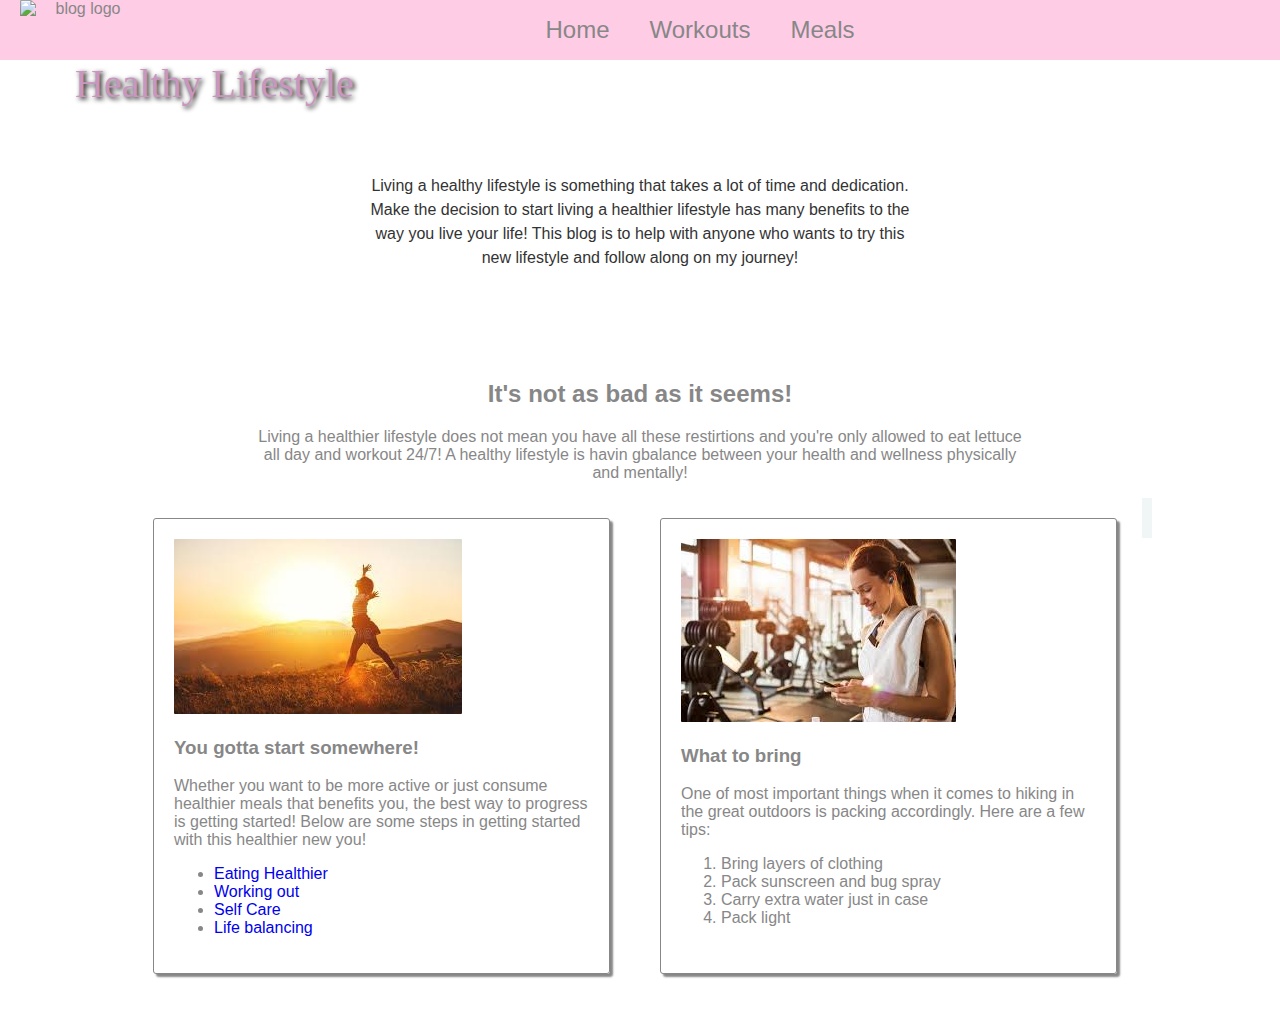
==== index.html @ 4e74fadc "Update index.html" ====
<!DOCTYPE html>
<html lang="en">
<head>
    <title>Blog</title>
    <meta charset="utf-8">


    <style>
        * {
            box-sizing: border-box;
        }

        body {
            color: #878787;
            margin: 0;
            font-family: sans-serif;
            text-align: center;
        }

        img {
            max-width: 100%;
            border-radius: 1px 1px 1px; 
        }

        a {
            text-decoration: none;
            
        }

        .nav-header {
            background: #ffcce6;
            height: auto;
            display: flex;
            margin-bottom: 0px;
        }

        .nav-div {
            margin: auto;
        }

        .logo-img {
            width: 120px;
            margin-left: 20px;
        }

        .heart-icon {
            margin: 30px;
        }

        .nav-bar {
            list-style-type: none;
            display: flex;
        }

        .nav-bar-link {
            color: #878787;
            font-size: 24px;
            padding: 20px;
        }

        .main-header {
            background: url("") top;
            background-size: cover;
            height: 300px;
        }

        .main-header-title {
            text-align: left;
            font-size: 2.5em;
            color: #f7f8f9;
            font-family: 'Brush Script MT', cursive;
            color: #C896BF;
            font-weight: normal;
            padding-left: 75px;
            text-shadow: 2px 2px 5px black;
            margin-top: 0px;
        }

        .main-header-intro {
            line-height: 1.5em;
            width: 50%;
            margin: auto;
            padding: 40px;
            color: #333333;
            text-align: center;
        }

        .intro {
            width: 60%;
            margin: auto;

        }

        .box {
            width: 80%;
            margin: auto;
            display: flex;
        }

        .card {
            width: 100%;
            padding: 20px;
            text-align: left;
            border: 1px solid;
            border-radius: 3px;
            margin-top: 20px;
            margin-left: 25px;
            margin-right: 25px;
            margin-bottom: 40px;
            box-shadow: 3px 3px 2px;
        }

        .footer {
            height: 40px;
            background: #f0f5f5;
            padding: 5px;
        }

    </style>
</head>

<body>
    <div class="nav-header">
        <img class="logo-img" src="imgs/" alt="blog logo">
        <div class="nav-div">
            <ul class="nav-bar">
                <li><a class="nav-bar-link" href="index.html">Home</a></li>
                <li><a class="nav-bar-link" href="workout.html">Workouts</a></li>
                <li><a class="nav-bar-link" href="meals.html">Meals</a></li>
            </ul>
        </div>
        <div class="heart-icon">
            <i class="fas fa-heart"></i>
        </div>
    </div>

    <div class="main-header">
        <h1 class="main-header-title">Healthy Lifestyle</h1>
        <div class="main-header-intro">
            Living a healthy lifestyle is something that takes a lot of time and dedication. Make the decision to start living a healthier lifestyle has many benefits to the way you live your life! This blog is to help with anyone who wants to try this new lifestyle and follow along on my journey!
        </div>
    </div>

    <h2>It's not as bad as it seems!</h2>
    <div class="intro">
        <p> Living a healthier lifestyle does not mean you have all these restirtions and you're only allowed to eat lettuce all day and workout 24/7! A healthy lifestyle is havin gbalance between your health and wellness physically and mentally!
        </p>
    </div>

    <div class="box">
        <div class="card">
            <img src="imgs/happy.jpeg" alt="Health">
            <h3>You gotta start somewhere!</h3>
            <p>
                Whether you want to be more active or just consume healthier meals that benefits you, the best way to progress is getting started! Below are some steps in getting started with this healthier new you!
            </p>
            <ul>
                <li><a href="#">Eating Healthier</a></li>
                <li><a href="#">Working out</a></li>
                <li><a href="#">Self Care</a></li>
                <li><a href="#">Life balancing</a></li>
            </ul>
        </div>
        

        <div class="card">
            <img src="imgs/gym.jpeg" alt="Gym">
            <h3>What to bring</h3>
            <p>
                One of most important things when it comes to hiking in the great outdoors is packing accordingly. Here are a few tips:
            </p>
            <ol>
                <li>Bring layers of clothing</li>
                <li>Pack sunscreen and bug spray</li>
                <li>Carry extra water just in case</li>
                <li>Pack light</li>
            </ol>
    </div>
   

    <div class="footer">
        <i class="fab fa-facebook-square fa-2x"></i>
        <i class="fab fa-twitter-square fa-2x"></i>
        <i class="fab fa-flickr fa-2x"></i>

    </div>

</body>

</html>
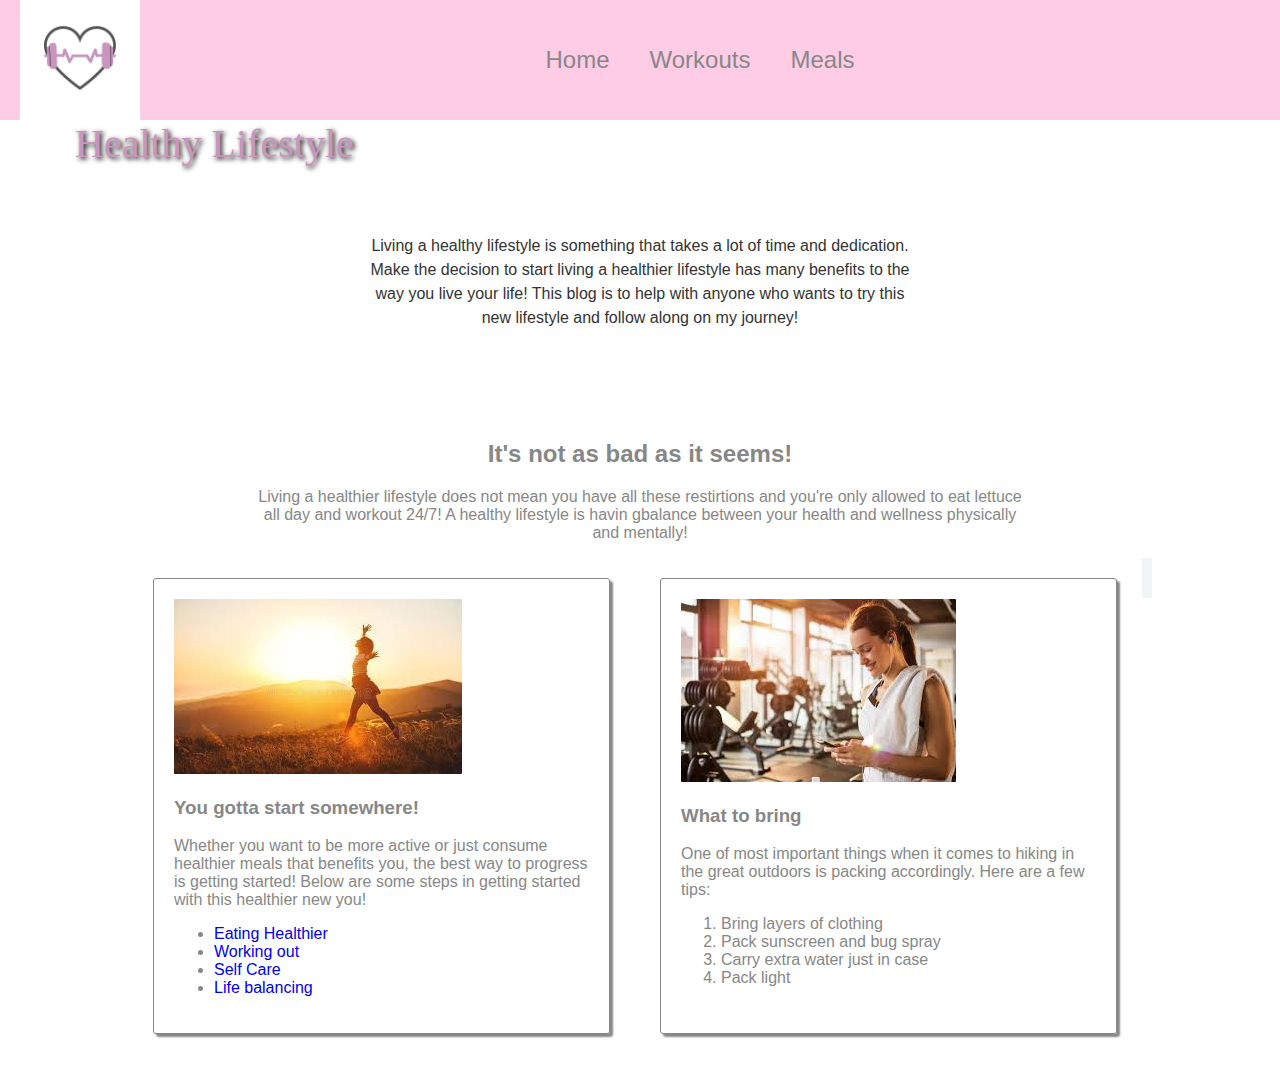
==== commit b56c9cf6: "Update index.html" ====
--- a/index.html
+++ b/index.html
@@ -121,7 +121,7 @@
 
 <body>
     <div class="nav-header">
-        <img class="logo-img" src="imgs/" alt="blog logo">
+        <img class="logo-img" src="imgs/you!.jpg" alt="blog logo">
         <div class="nav-div">
             <ul class="nav-bar">
                 <li><a class="nav-bar-link" href="index.html">Home</a></li>
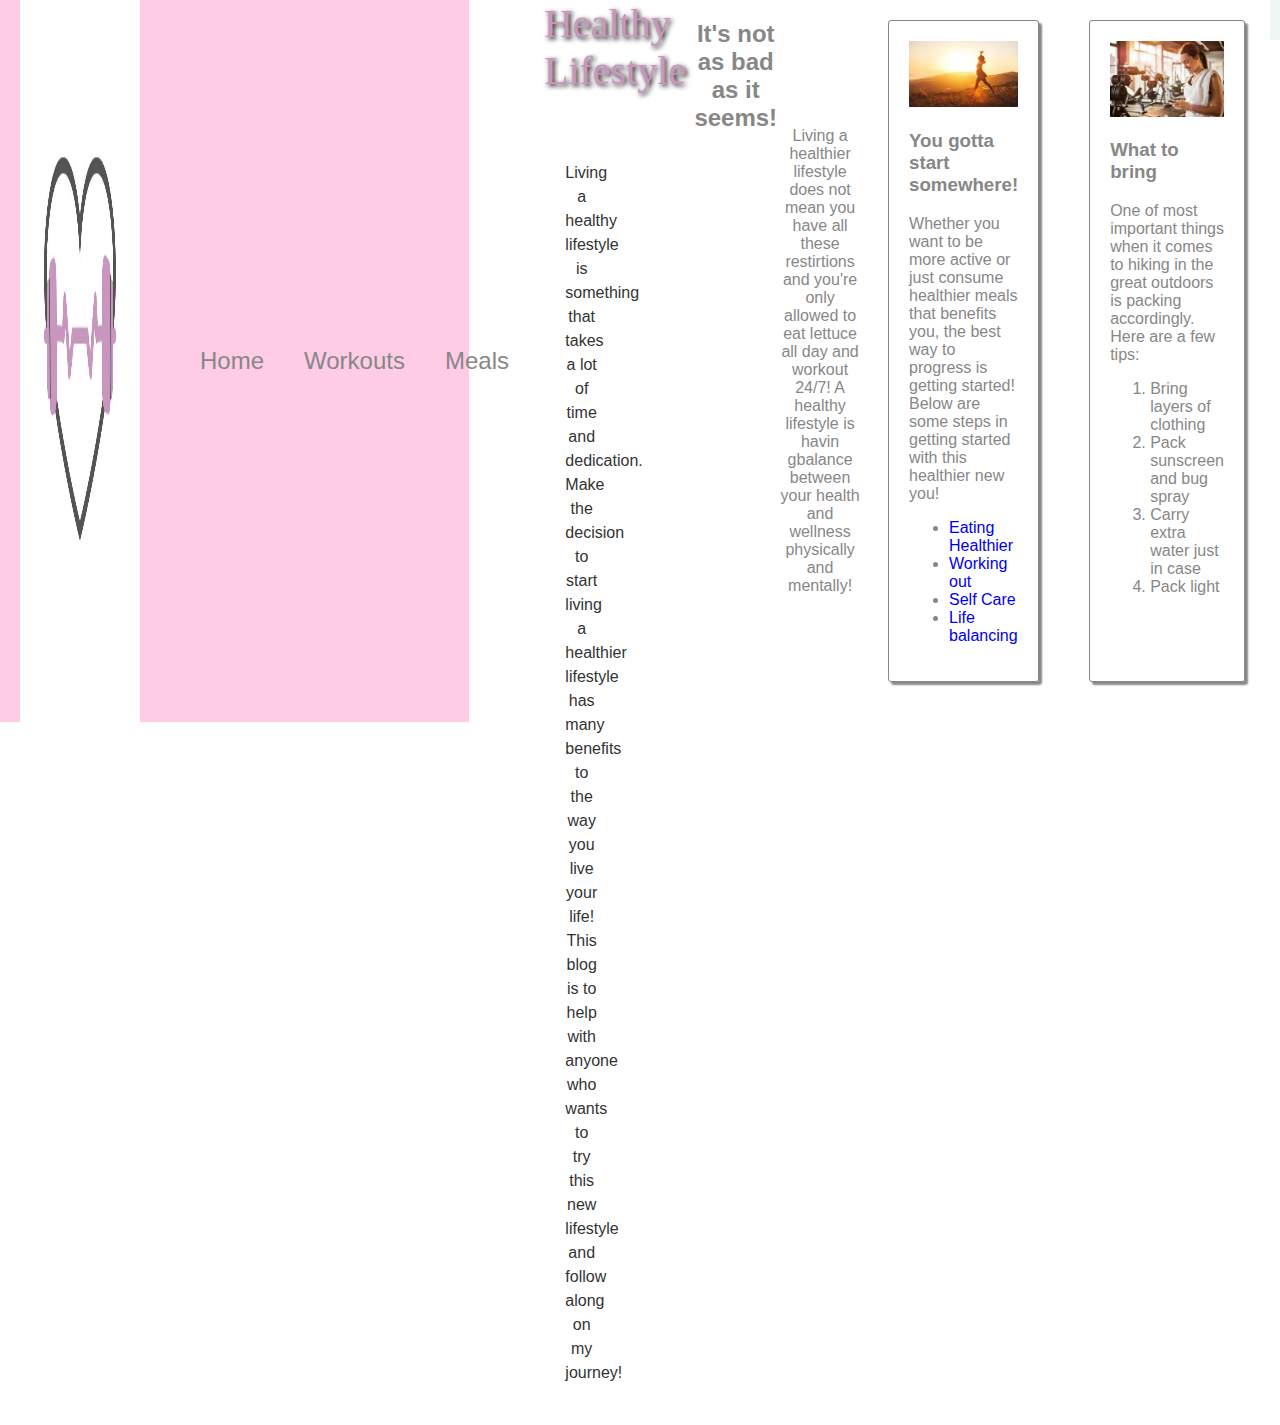
==== commit 2bca996b: "Update index.html" ====
--- a/index.html
+++ b/index.html
@@ -16,6 +16,23 @@
             font-family: sans-serif;
             text-align: center;
         }
+
+        @media only screen and (max-width: 600px) {
+            body{
+                display: flex;
+                flex-direction: column;
+            }
+            a {
+                display: block;
+                background-color: lightgray;
+            }
+        }
+
+        @media only screen and (min-width: 601px) {
+            body {
+                display: flex;
+                flex-direction: row;
+            }
 
         img {
             max-width: 100%;
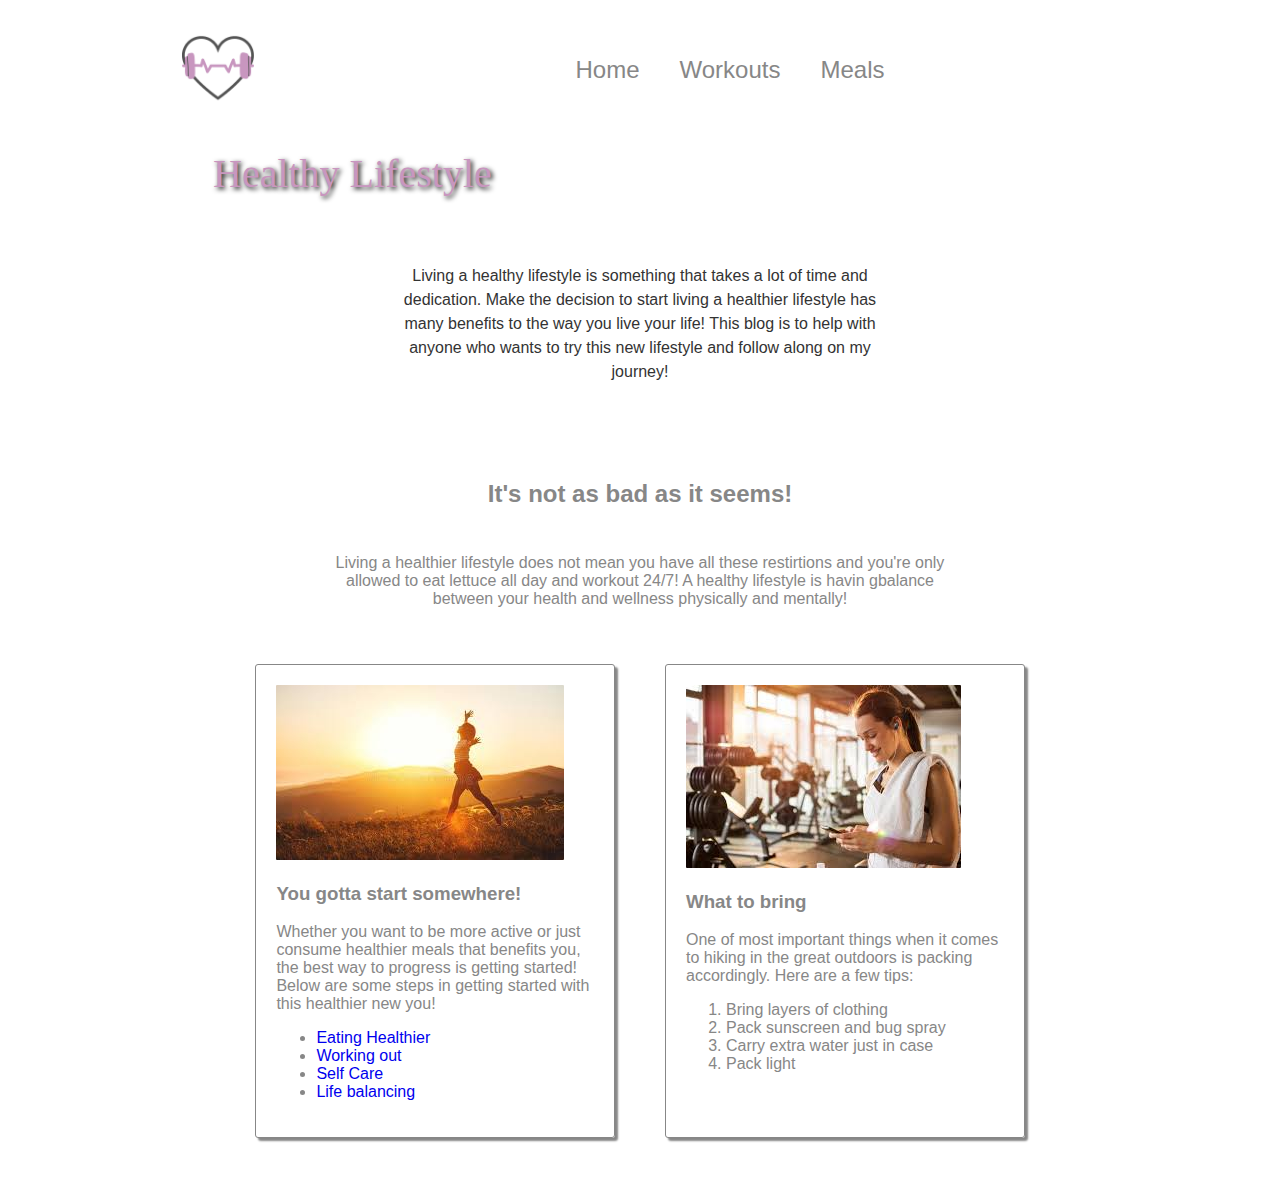
==== commit 9a4f406e: "Update index.html" ====
--- a/index.html
+++ b/index.html
@@ -6,50 +6,40 @@
 
 
     <style>
-        * {
-            box-sizing: border-box;
-        }
 
-        body {
+       body {
             color: #878787;
-            margin: 0;
+            margin: auto;
+            width: 80%;
             font-family: sans-serif;
             text-align: center;
         }
-
-        @media only screen and (max-width: 600px) {
-            body{
-                display: flex;
-                flex-direction: column;
-            }
-            a {
-                display: block;
-                background-color: lightgray;
-            }
-        }
-
-        @media only screen and (min-width: 601px) {
-            body {
-                display: flex;
-                flex-direction: row;
-            }
 
         img {
             max-width: 100%;
             border-radius: 1px 1px 1px; 
         }
 
+        div {
+            padding: 10px
+        }
+
         a {
             text-decoration: none;
+            text-align: center;
             
         }
 
+        a:hover {
+            color: #C896BF;
+        }
+
         .nav-header {
-            background: #ffcce6;
+            background: white;
             height: auto;
             display: flex;
             margin-bottom: 0px;
-        }
+        }   
 
         .nav-div {
             margin: auto;
@@ -58,10 +48,6 @@
         .logo-img {
             width: 120px;
             margin-left: 20px;
-        }
-
-        .heart-icon {
-            margin: 30px;
         }
 
         .nav-bar {
@@ -133,12 +119,14 @@
             padding: 5px;
         }
 
+
     </style>
 </head>
 
 <body>
+
     <div class="nav-header">
-        <img class="logo-img" src="imgs/you!.jpg" alt="blog logo">
+        <img class="logo-img" src="imgs/logo.png" alt="blog logo">
         <div class="nav-div">
             <ul class="nav-bar">
                 <li><a class="nav-bar-link" href="index.html">Home</a></li>
@@ -146,10 +134,8 @@
                 <li><a class="nav-bar-link" href="meals.html">Meals</a></li>
             </ul>
         </div>
-        <div class="heart-icon">
-            <i class="fas fa-heart"></i>
-        </div>
     </div>
+
 
     <div class="main-header">
         <h1 class="main-header-title">Healthy Lifestyle</h1>
@@ -192,15 +178,7 @@
                 <li>Carry extra water just in case</li>
                 <li>Pack light</li>
             </ol>
-    </div>
-   
-
-    <div class="footer">
-        <i class="fab fa-facebook-square fa-2x"></i>
-        <i class="fab fa-twitter-square fa-2x"></i>
-        <i class="fab fa-flickr fa-2x"></i>
-
-    </div>
+        </div>
 
 </body>
 
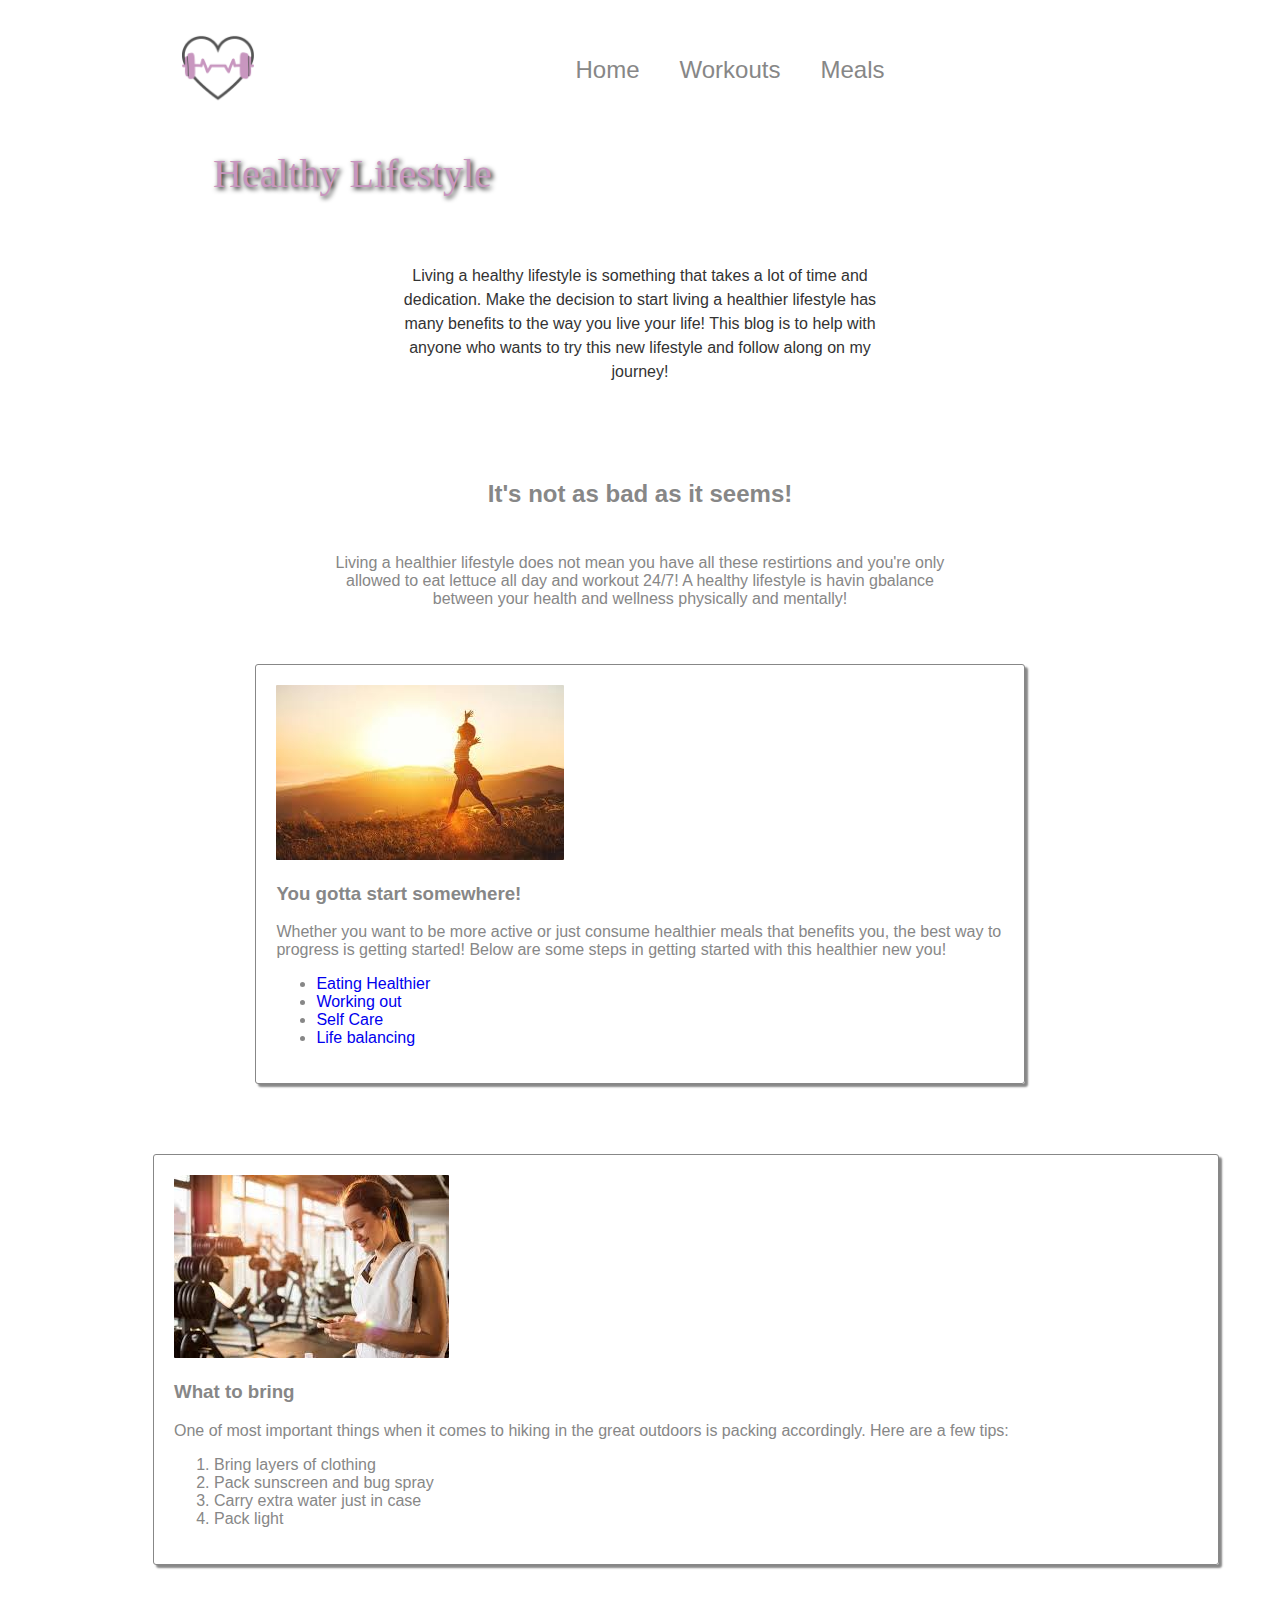
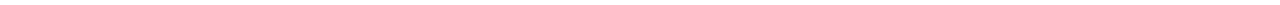
==== commit d9a37568: "Update index.html" ====
--- a/index.html
+++ b/index.html
@@ -33,6 +33,23 @@
         a:hover {
             color: #C896BF;
         }
+
+        @media only screen and (max-width: 600px) {
+            .content {
+                display: flex;
+                flex-direction: column;
+            }
+            a {
+                display: block;
+                background-color: lightgray;
+            }
+        }
+
+        @media only screen and (min-width: 601px) {
+            .content {
+                display: flex;
+                flex-direction: row;
+            }
 
         .nav-header {
             background: white;
@@ -112,14 +129,6 @@
             margin-bottom: 40px;
             box-shadow: 3px 3px 2px;
         }
-
-        .footer {
-            height: 40px;
-            background: #f0f5f5;
-            padding: 5px;
-        }
-
-
     </style>
 </head>
 
@@ -164,6 +173,7 @@
                 <li><a href="#">Life balancing</a></li>
             </ul>
         </div>
+    </div>
         
 
         <div class="card">
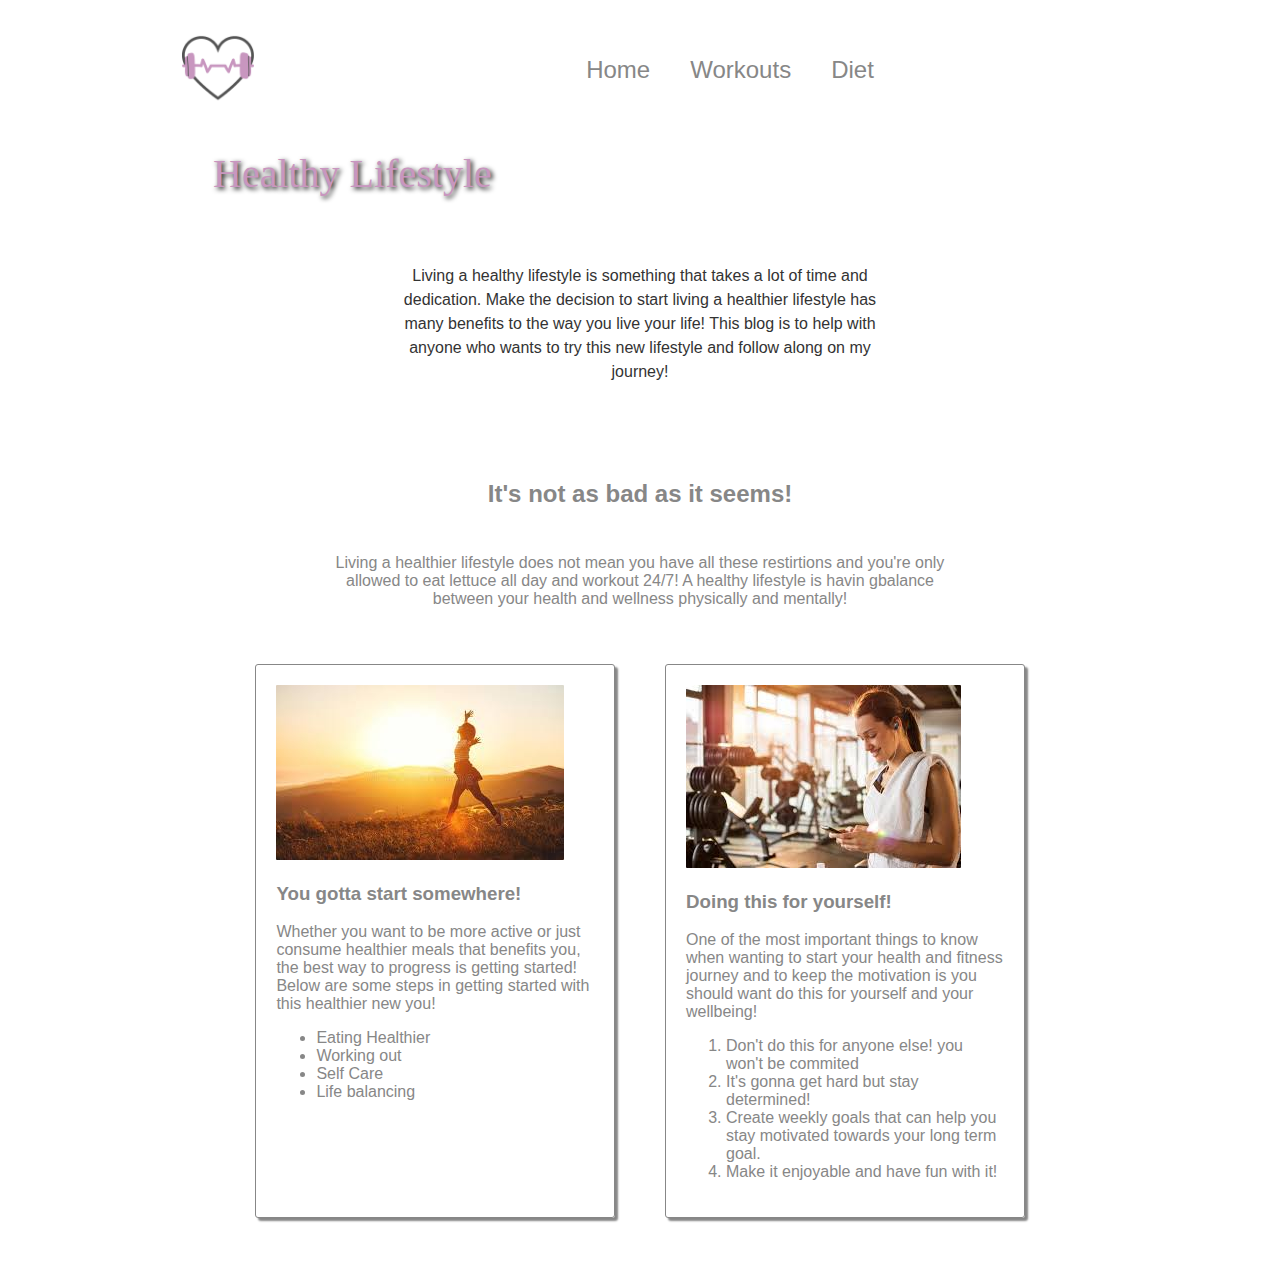
==== commit 9031c39c: "Update index.html" ====
--- a/index.html
+++ b/index.html
@@ -3,132 +3,8 @@
 <head>
     <title>Blog</title>
     <meta charset="utf-8">
-
-
+    <link rel="stylesheet" href="mycss.css">
     <style>
-
-       body {
-            color: #878787;
-            margin: auto;
-            width: 80%;
-            font-family: sans-serif;
-            text-align: center;
-        }
-
-        img {
-            max-width: 100%;
-            border-radius: 1px 1px 1px; 
-        }
-
-        div {
-            padding: 10px
-        }
-
-        a {
-            text-decoration: none;
-            text-align: center;
-            
-        }
-
-        a:hover {
-            color: #C896BF;
-        }
-
-        @media only screen and (max-width: 600px) {
-            .content {
-                display: flex;
-                flex-direction: column;
-            }
-            a {
-                display: block;
-                background-color: lightgray;
-            }
-        }
-
-        @media only screen and (min-width: 601px) {
-            .content {
-                display: flex;
-                flex-direction: row;
-            }
-
-        .nav-header {
-            background: white;
-            height: auto;
-            display: flex;
-            margin-bottom: 0px;
-        }   
-
-        .nav-div {
-            margin: auto;
-        }
-
-        .logo-img {
-            width: 120px;
-            margin-left: 20px;
-        }
-
-        .nav-bar {
-            list-style-type: none;
-            display: flex;
-        }
-
-        .nav-bar-link {
-            color: #878787;
-            font-size: 24px;
-            padding: 20px;
-        }
-
-        .main-header {
-            background: url("") top;
-            background-size: cover;
-            height: 300px;
-        }
-
-        .main-header-title {
-            text-align: left;
-            font-size: 2.5em;
-            color: #f7f8f9;
-            font-family: 'Brush Script MT', cursive;
-            color: #C896BF;
-            font-weight: normal;
-            padding-left: 75px;
-            text-shadow: 2px 2px 5px black;
-            margin-top: 0px;
-        }
-
-        .main-header-intro {
-            line-height: 1.5em;
-            width: 50%;
-            margin: auto;
-            padding: 40px;
-            color: #333333;
-            text-align: center;
-        }
-
-        .intro {
-            width: 60%;
-            margin: auto;
-
-        }
-
-        .box {
-            width: 80%;
-            margin: auto;
-            display: flex;
-        }
-
-        .card {
-            width: 100%;
-            padding: 20px;
-            text-align: left;
-            border: 1px solid;
-            border-radius: 3px;
-            margin-top: 20px;
-            margin-left: 25px;
-            margin-right: 25px;
-            margin-bottom: 40px;
-            box-shadow: 3px 3px 2px;
-        }
     </style>
 </head>
 
@@ -140,7 +16,7 @@
             <ul class="nav-bar">
                 <li><a class="nav-bar-link" href="index.html">Home</a></li>
                 <li><a class="nav-bar-link" href="workout.html">Workouts</a></li>
-                <li><a class="nav-bar-link" href="meals.html">Meals</a></li>
+                <li><a class="nav-bar-link" href="meals.html">Diet</a></li>
             </ul>
         </div>
     </div>
@@ -167,28 +43,28 @@
                 Whether you want to be more active or just consume healthier meals that benefits you, the best way to progress is getting started! Below are some steps in getting started with this healthier new you!
             </p>
             <ul>
-                <li><a href="#">Eating Healthier</a></li>
-                <li><a href="#">Working out</a></li>
-                <li><a href="#">Self Care</a></li>
-                <li><a href="#">Life balancing</a></li>
+                <li>Eating Healthier</li>
+                <li>Working out</li>
+                <li>Self Care</li>
+                <li>Life balancing</li>
             </ul>
         </div>
-    </div>
         
 
         <div class="card">
             <img src="imgs/gym.jpeg" alt="Gym">
-            <h3>What to bring</h3>
+            <h3>Doing this for yourself!</h3>
             <p>
-                One of most important things when it comes to hiking in the great outdoors is packing accordingly. Here are a few tips:
+                One of the most important things to know when wanting to start your health and fitness journey and to keep the motivation is you should want do this for yourself and your wellbeing!
             </p>
             <ol>
-                <li>Bring layers of clothing</li>
-                <li>Pack sunscreen and bug spray</li>
-                <li>Carry extra water just in case</li>
-                <li>Pack light</li>
+                <li>Don't do this for anyone else! you won't be commited</li>
+                <li>It's gonna get hard but stay determined!</li>
+                <li>Create weekly goals that can help you stay motivated towards your long term goal.</li>
+                <li>Make it enjoyable and have fun with it!</li>
             </ol>
         </div>
+    </div>
 
 </body>
 
--- a/mycss.css
+++ b/mycss.css
@@ -0,0 +1,123 @@
+
+body {
+	color: #878787;
+    margin: auto;
+    width: 80%;
+    font-family: sans-serif;
+    text-align: center;
+}
+
+img {
+    max-width: 100%;
+    border-radius: 1px 1px 1px; 
+}
+
+div {
+    padding: 10px
+}
+
+a {
+    text-decoration: none;
+    text-align: center;
+    
+}
+
+a:hover {
+    color: #C896BF;
+}
+
+@media only screen and (max-width: 600px) {
+    .content {
+        display: flex;
+        flex-direction: column;
+    }
+    a {
+        display: block;
+        background-color: lightgray;
+    }
+}
+
+@media only screen and (min-width: 601px) {
+    .content {
+        display: flex;
+        flex-direction: row;
+    }
+
+.nav-header {
+    background: white;
+    height: auto;
+    display: flex;
+    margin-bottom: 0px;
+}   
+
+.nav-div {
+    margin: auto;
+}
+
+.logo-img {
+    width: 120px;
+    margin-left: 20px;
+}
+
+.nav-bar {
+    list-style-type: none;
+    display: flex;
+}
+
+.nav-bar-link {
+    color: #878787;
+    font-size: 24px;
+    padding: 20px;
+}
+
+.main-header {
+    background: url("") top;
+    background-size: cover;
+    height: 300px;
+}
+
+.main-header-title {
+    text-align: left;
+    font-size: 2.5em;
+    color: #f7f8f9;
+    font-family: 'Brush Script MT', cursive;
+    color: #C896BF;
+    font-weight: normal;
+    padding-left: 75px;
+    text-shadow: 2px 2px 5px black;
+    margin-top: 0px;
+}
+
+.main-header-intro {
+    line-height: 1.5em;
+    width: 50%;
+    margin: auto;
+    padding: 40px;
+    color: #333333;
+    text-align: center;
+}
+
+.intro {
+    width: 60%;
+    margin: auto;
+
+}
+
+.box {
+    width: 80%;
+    margin: auto;
+    display: flex;
+}
+
+.card {
+    width: 100%;
+    padding: 20px;
+    text-align: left;
+    border: 1px solid;
+    border-radius: 3px;
+    margin-top: 20px;
+    margin-left: 25px;
+    margin-right: 25px;
+    margin-bottom: 40px;
+    box-shadow: 3px 3px 2px;
+}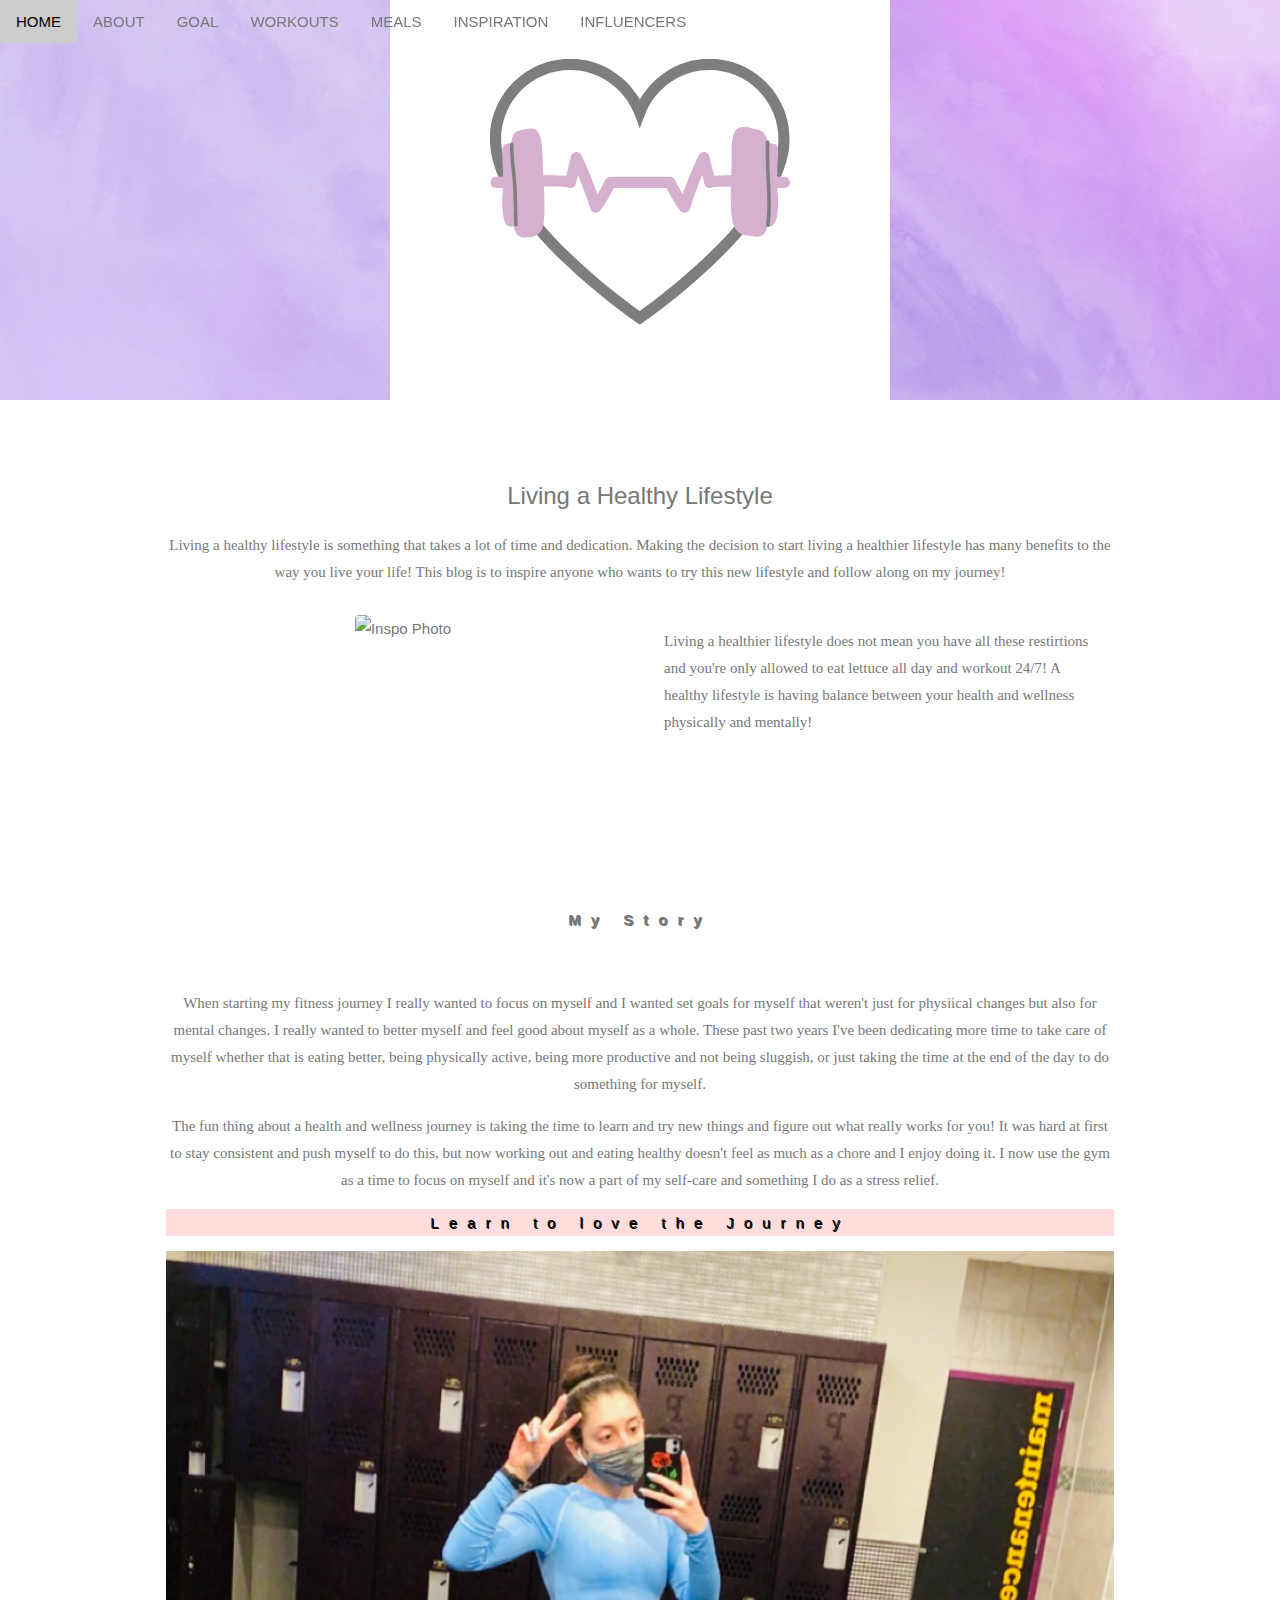
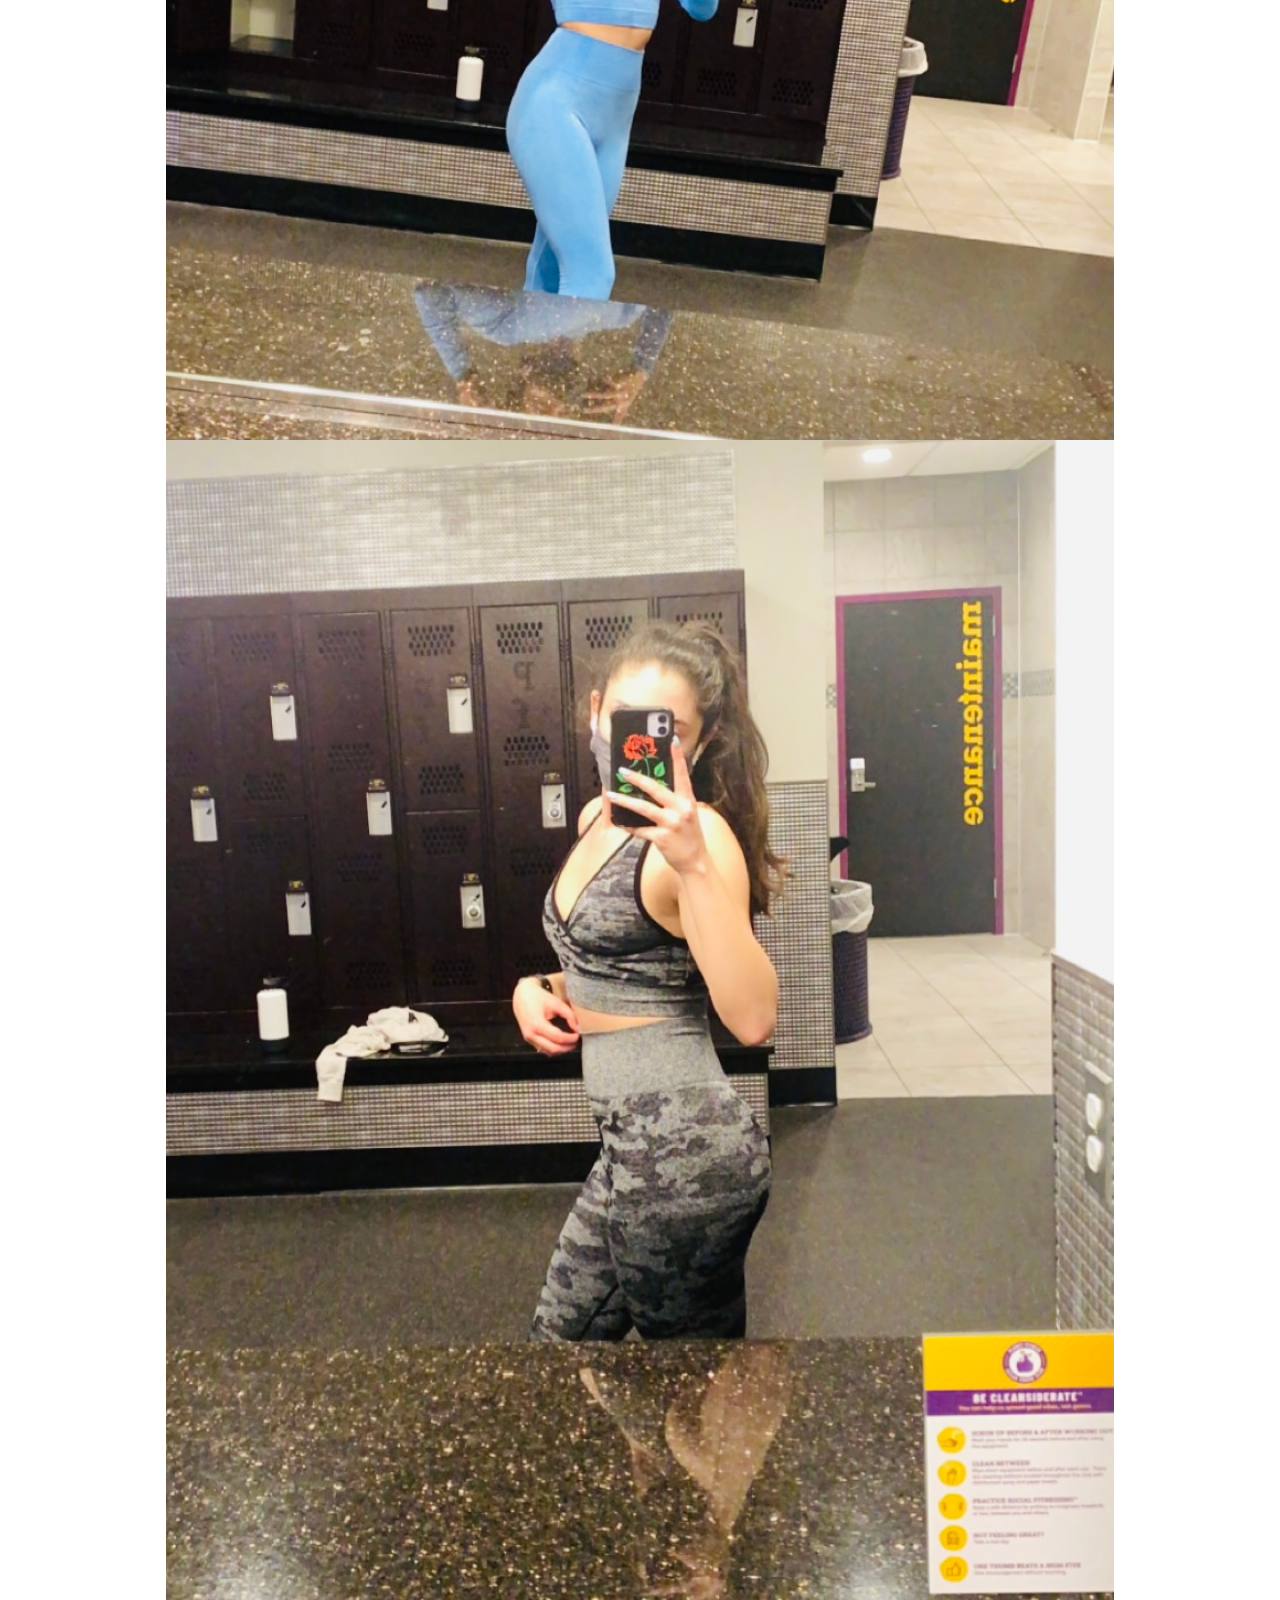
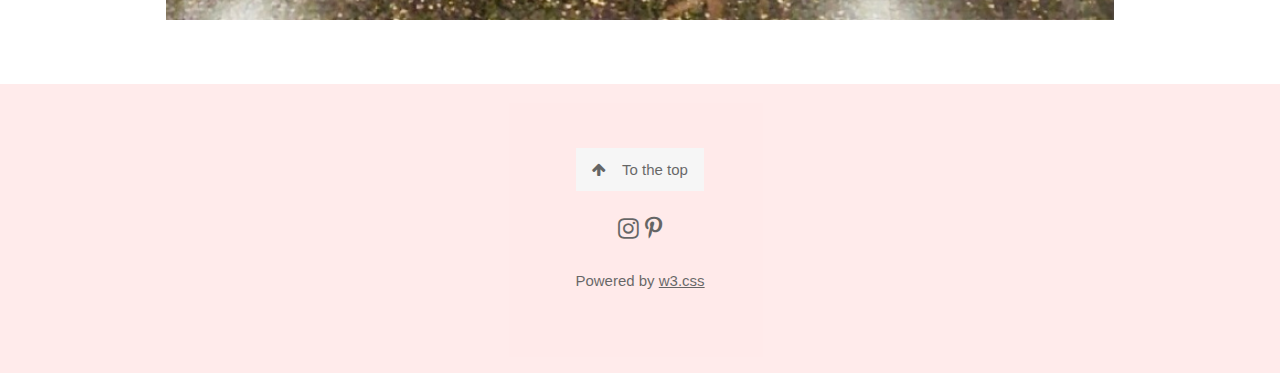
==== commit cb82ea02: "Create index.html" ====
--- a/index.html
+++ b/index.html
@@ -1,71 +1,165 @@
 <!DOCTYPE html>
-<html lang="en">
-<head>
-    <title>Blog</title>
-    <meta charset="utf-8">
-    <link rel="stylesheet" href="mycss.css">
-    <style>
-    </style>
-</head>
+<html lang="zxx"><head><meta http-equiv="Content-Type" content="text/html; charset=UTF-8"><title>Tanya's Blog</title>
 
-<body>
+<meta name="viewport" content="width=device-width, initial-scale=1">
+<link rel="stylesheet" href="./W3.CSS_Template_files/w3.css">
+<link rel="stylesheet" href="https://cdnjs.cloudflare.com/ajax/libs/font-awesome/4.6.3/css/font-awesome.min.css">
+<style>
+body,h1,h2,h3,h4,h5,h6 {font-family: "Lato", sans-serif;}
+body, html {
+  height: 100%;
+  color: #777;
+  line-height: 1.8;
+}
 
-    <div class="nav-header">
-        <img class="logo-img" src="imgs/logo.png" alt="blog logo">
-        <div class="nav-div">
-            <ul class="nav-bar">
-                <li><a class="nav-bar-link" href="index.html">Home</a></li>
-                <li><a class="nav-bar-link" href="workout.html">Workouts</a></li>
-                <li><a class="nav-bar-link" href="meals.html">Diet</a></li>
-            </ul>
-        </div>
+/* Create a Parallax Effect */
+.bgimg-1, .bgimg-2, .bgimg-3 {
+  background-attachment: fixed;
+  background-position: center;
+  background-repeat: no-repeat;
+  background-size: cover;
+}
+
+/* First image (Logo. Full height) */
+.bgimg-1 {
+  background-image: url('imgs/lilac.jpg');
+  min-height: 100%;
+}
+
+
+.w3-wide {letter-spacing: 10px;}
+.w3-hover-opacity {cursor: pointer;}
+
+/* Turn off parallax scrolling for tablets and phones */
+@media only screen and (max-width: 1600px) {
+  .bgimg-1, .bgimg-2, .bgimg-3 {
+    background-attachment: scroll;
+    min-height: 400px;
+  }
+}
+</style>
+</head><body>
+
+<!-- Navbar (sit on top) -->
+<div class="w3-top">
+  <div class="w3-bar" id="myNavbar">
+    <a class="w3-bar-item w3-button w3-hover-black w3-hide-medium w3-hide-large w3-right" href="javascript:void(0);" onclick="toggleFunction()" title="Toggle Navigation Menu">
+      <i class="fa fa-bars"></i>
+    </a>
+    <a href="index.html" class="nav-bar-link w3-bar-item w3-button">HOME</a>
+    <a href="#about" class="w3-bar-item w3-button w3-hide-small"> ABOUT</a>
+    <a href="goal.html" class="w3-bar-item w3-button w3-hide-small">GOAL</a>
+    <a href="workoutcopy.html" class=" nav-bar-link w3-bar-item w3-button w3-hide-small"> WORKOUTS</a>
+    <a href="mealscopy.html" class="w3-bar-item w3-button w3-hide-small">MEALS</a>
+    <a href="inspo.html" class="w3-bar-item w3-button w3-hide-small">INSPIRATION</a>
+    <a href="influencers.html" class="w3-bar-item w3-button w3-hide-small">INFLUENCERS</a>
+    <a href="#" class="w3-bar-item w3-button w3-hide-small w3-right w3-hover-red">
+    </a>
+  </div>
+
+  <!-- Navbar on small screens -->
+  <div id="navDemo" class="w3-bar-block w3-white w3-hide w3-hide-large w3-hide-medium">
+    <a href="index.html" class="w3-bar-item w3-button" onclick="toggleFunction()">ABOUT</a>
+    <a href="goal.html" class="w3-bar-item w3-button" onclick="toggleFunction()">GOAL</a>
+    <a href="workoutcopy.html" class="w3-bar-item w3-button" onclick="toggleFunction()">WORKOUTS</a>
+    <a href="mealscopy.html" class="w3-bar-item w3-button" onclick="toggleFunction()">MEALS</a>
+    <a href="inspo.html" class="w3-bar-item w3-button" onclick="toggleFunction()">INSPO</a>
+    <a href="influencers.html" class="w3-bar-item w3-button" onclick="toggleFunction()">INFLUENCERS</a>
+  </div>
+</div>
+
+<!-- First Parallax Image with Logo Text -->
+<div class="bgimg-1 w3-display-container w3-opacity-min" id="home"> <img src="./W3.CSS_Template_files/logo1.png" alt= "logo" class="w3-display-middle w3-image">
+</div>
+
+<!-- Container (About Section) -->
+<div class="w3-content w3-container w3-padding-64">
+  <h3 class="w3-center" >Living a Healthy Lifestyle</h3>
+  <p class="w3-center w3-serif">Living a healthy lifestyle is something that takes a lot of time and dedication. Making the decision to start living a healthier lifestyle has many benefits to the way you live your life! This blog is to inspire anyone who wants to try this new lifestyle and follow along on my journey!</p>
+  <div class="w3-row">
+    <div class="w3-col m6 w3-center w3-padding-large" id="about">
+     
+      <img src="imgs/photo7.jpg" class="w3-round w3-image" alt="Inspo Photo" width="500" height="333">
     </div>
 
+    <!-- Hide this text on small devices -->
+    <div class="w3-col m6 w3-hide-small w3-padding-large w3-serif">
+      <p>Living a healthier lifestyle does not mean you have all these restirtions and you're only allowed to eat lettuce all day and workout 24/7! A healthy lifestyle is having balance between your health and wellness physically and mentally!
+            </p>
+           
+    </div>
+  </div>
+</div>
 
-    <div class="main-header">
-        <h1 class="main-header-title">Healthy Lifestyle</h1>
-        <div class="main-header-intro">
-            Living a healthy lifestyle is something that takes a lot of time and dedication. Make the decision to start living a healthier lifestyle has many benefits to the way you live your life! This blog is to help with anyone who wants to try this new lifestyle and follow along on my journey!
-        </div>
-    </div>
+<div class="w3-content w3-container w3-padding-64">
+   <p class="w3-wide w3-center" style="text-shadow: 1px 1px 0"><b>My Story</b></p><br>
+  <p class="w3-center w3-serif">When starting my fitness journey I really wanted to focus on myself and I wanted set goals for myself that weren't just for physiical changes but also for mental changes. I really wanted to better myself and feel good about myself as a whole. These past two years I've been dedicating more time to take care of myself whether that is eating better, being physically active, being more productive and not being sluggish, or just taking the time at the end of the day to do something for myself.</p> 
+  <p class="w3-center w3-serif">The fun thing about a health and wellness journey is taking the time to learn and try new things and figure out what really works for you! It was hard at first to stay consistent and push myself to do this, but now working out and eating healthy doesn't feel as much as a chore and I enjoy doing it. I now use the gym as a time to focus on myself and it's now a part of my self-care and something I do as a stress relief.</p>
 
-    <h2>It's not as bad as it seems!</h2>
-    <div class="intro">
-        <p> Living a healthier lifestyle does not mean you have all these restirtions and you're only allowed to eat lettuce all day and workout 24/7! A healthy lifestyle is havin gbalance between your health and wellness physically and mentally!
-        </p>
-    </div>
+  <p class="w3-wide w3-center w3-pale-red" style="text-shadow: 1px 1px 0">Learn to love the Journey</p>
+   <img class="w3-center" src="imgs/photo20.jpg" alt="me1" style="width:100%">
+   <img src="imgs/photo21.jpg" alt="me2" style="width:100%">
+</div>
 
-    <div class="box">
-        <div class="card">
-            <img src="imgs/happy.jpeg" alt="Health">
-            <h3>You gotta start somewhere!</h3>
-            <p>
-                Whether you want to be more active or just consume healthier meals that benefits you, the best way to progress is getting started! Below are some steps in getting started with this healthier new you!
-            </p>
-            <ul>
-                <li>Eating Healthier</li>
-                <li>Working out</li>
-                <li>Self Care</li>
-                <li>Life balancing</li>
-            </ul>
-        </div>
-        
+   <div class="w3-row-padding" style="margin:0 -16px"></div>
 
-        <div class="card">
-            <img src="imgs/gym.jpeg" alt="Gym">
-            <h3>Doing this for yourself!</h3>
-            <p>
-                One of the most important things to know when wanting to start your health and fitness journey and to keep the motivation is you should want do this for yourself and your wellbeing!
-            </p>
-            <ol>
-                <li>Don't do this for anyone else! you won't be commited</li>
-                <li>It's gonna get hard but stay determined!</li>
-                <li>Create weekly goals that can help you stay motivated towards your long term goal.</li>
-                <li>Make it enjoyable and have fun with it!</li>
-            </ol>
-        </div>
-    </div>
 
-</body>
 
-</html>+
+<!-- Second Parallax Image with Portfolio Text -->
+
+
+<!-- Container (Portfolio Section) -->
+
+
+<!-- Modal for full size images on click-->
+
+
+<!-- Third Parallax Image with Portfolio Text -->
+
+
+<!-- Container (Contact Section) -->
+
+<!-- Footer -->
+<footer class="w3-center w3-pale-red w3-padding-64 w3-opacity w3-hover-opacity-off">
+  <a href="#home" class="w3-button w3-light-grey"><i class="fa fa-arrow-up w3-margin-right"></i>To the top</a>
+  <div class="w3-xlarge w3-section">
+    <a href="https://www.instagram.com/tanyacabral/"> <i class="fa fa-instagram w3-hover-opacity"></i></a>
+   <a href="https://pin.it/48yYULg"> <i class="fa fa-pinterest-p w3-hover-opacity"></i></a>
+  </div>
+  <p>Powered by <a href="https://www.w3schools.com/w3css/default.asp" title="W3.CSS" target="_blank" class="w3-hover-text-pink">w3.css</a></p>
+</footer>
+ 
+<script>
+// Modal Image Gallery
+function onClick(element) {
+  document.getElementById("img01").src = element.src;
+  document.getElementById("modal01").style.display = "block";
+  var captionText = document.getElementById("caption");
+  captionText.innerHTML = element.alt;
+}
+
+// Change style of navbar on scroll
+window.onscroll = function() {myFunction()};
+function myFunction() {
+    var navbar = document.getElementById("myNavbar");
+    if (document.body.scrollTop > 100 || document.documentElement.scrollTop > 100) {
+        navbar.className = "w3-bar" + " w3-card" + " w3-animate-top" + " w3-white";
+    } else {
+        navbar.className = navbar.className.replace(" w3-card w3-animate-top w3-white", "");
+    }
+}
+
+// Used to toggle the menu on small screens when clicking on the menu button
+function toggleFunction() {
+    var x = document.getElementById("navDemo");
+    if (x.className.indexOf("w3-show") == -1) {
+        x.className += " w3-show"; 
+    } else {
+        x.className = x.className.replace(" w3-show", "");
+    }
+}
+</script>
+
+
+</body></html>